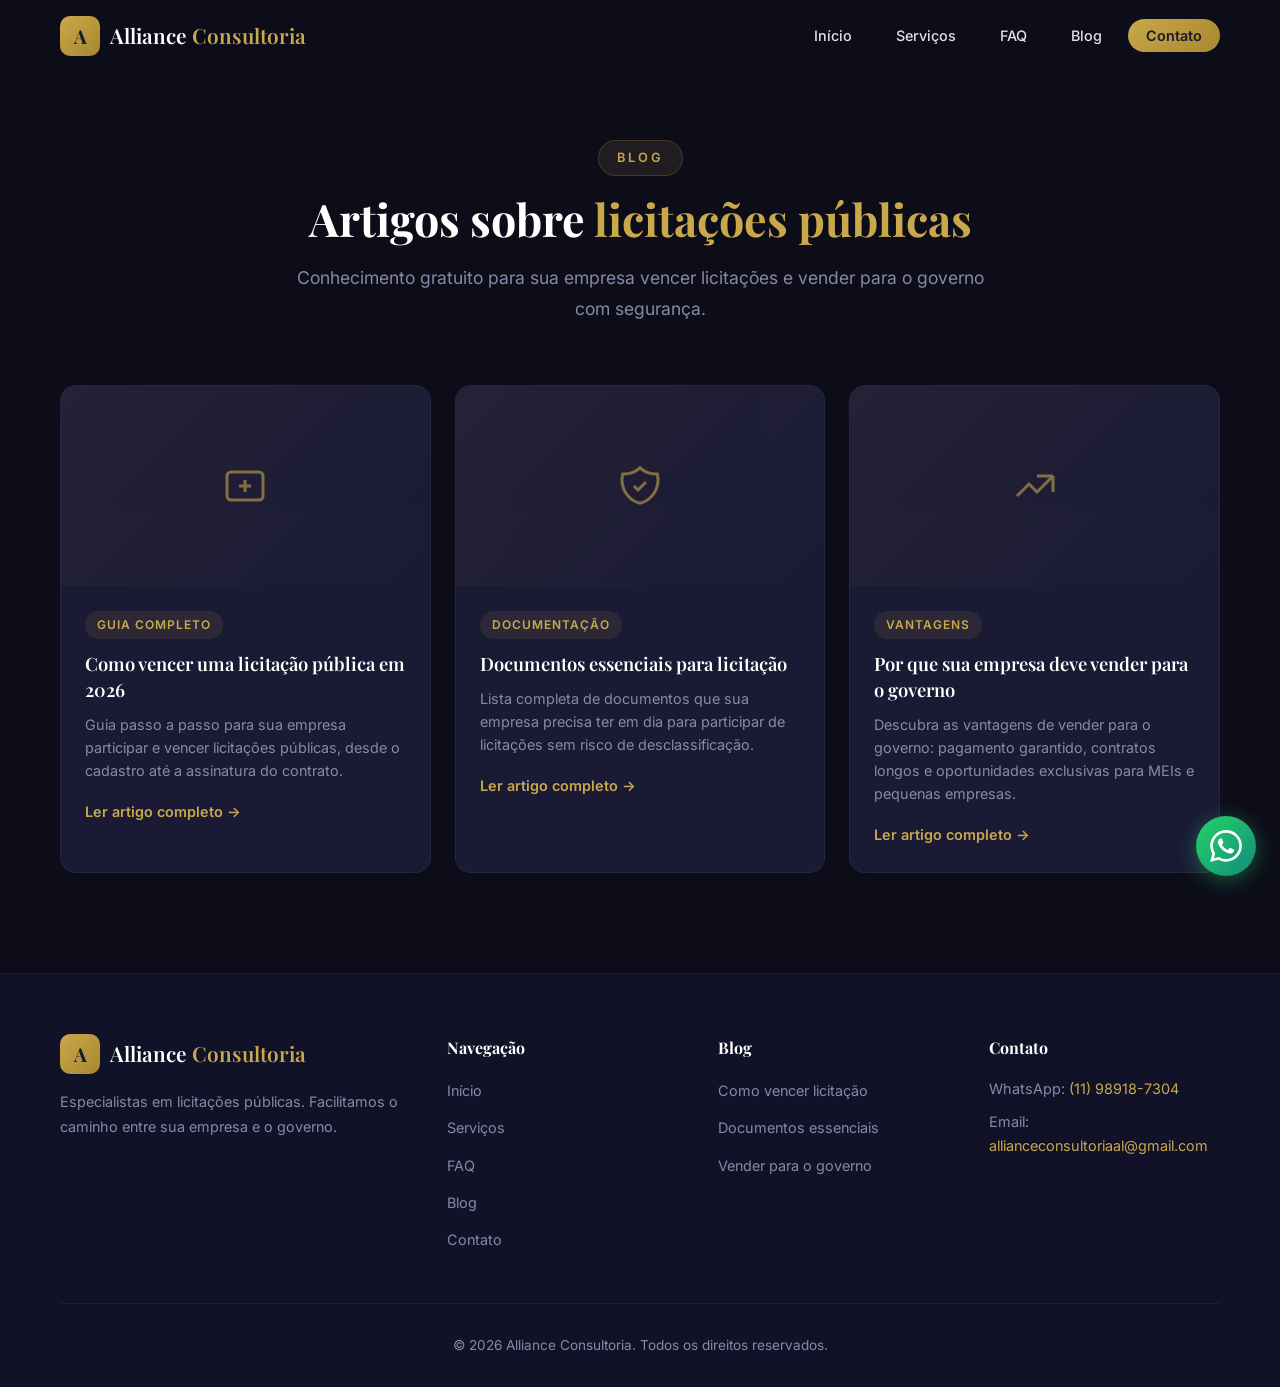
==== blog/index.html @ 2297d513 "Initial commit - Site Alliance Consultoria (licitações públicas)" ====
<!DOCTYPE html>
<html lang="pt-BR">
<head>
  <meta charset="UTF-8">
  <meta name="viewport" content="width=device-width, initial-scale=1.0">
  <title>Blog - Alliance Consultoria | Licitações Públicas</title>
  <meta name="description" content="Blog da Alliance Consultoria com artigos sobre licitações públicas. Aprenda como vencer licitações, documentos necessários, dicas e muito mais.">
  <meta name="keywords" content="blog licitação, artigos licitação pública, como vencer licitação, dicas licitação, alliance consultoria">
  <meta name="robots" content="index, follow">
  <meta property="og:title" content="Blog - Alliance Consultoria | Licitações Públicas">
  <meta property="og:description" content="Artigos e guias completos sobre licitações públicas para sua empresa vencer.">
  <meta property="og:type" content="website">
  <meta property="og:url" content="https://alliance-licitacao.vercel.app/blog">
  <meta property="og:image" content="https://alliance-licitacao.vercel.app/images/og-image.svg">
  <meta name="twitter:card" content="summary_large_image">
  <link rel="preconnect" href="https://fonts.googleapis.com">
  <link rel="preconnect" href="https://fonts.gstatic.com" crossorigin>
  <link href="https://fonts.googleapis.com/css2?family=Playfair+Display:wght@400;600;700&family=Inter:wght@300;400;500;600;700&display=swap" rel="stylesheet">
  <link rel="stylesheet" href="../css/style.css">
  <link rel="icon" type="image/svg+xml" href="../images/favicon.svg">
  <link rel="canonical" href="https://alliance-licitacao.vercel.app/blog">
  <style>
    .blog-page {
      padding-top: 140px;
    }
    .blog-page .blog-grid {
      grid-template-columns: repeat(3, 1fr);
    }
    @media (max-width: 768px) {
      .blog-page .blog-grid {
        grid-template-columns: 1fr;
      }
    }
    @media (max-width: 1024px) and (min-width: 769px) {
      .blog-page .blog-grid {
        grid-template-columns: repeat(2, 1fr);
      }
    }
  </style>
</head>
<body>
  <header class="header scrolled" id="header">
    <div class="container header__inner">
      <a href="../" class="logo">
        <span class="logo__icon">A</span>
        <span class="logo__text">Alliance <span class="logo__highlight">Consultoria</span></span>
      </a>
      <button class="menu-toggle" id="menuToggle" aria-label="Abrir menu">
        <span></span><span></span><span></span>
      </button>
      <nav class="nav" id="nav">
        <ul class="nav__list">
          <li><a href="../#home" class="nav__link">Início</a></li>
          <li><a href="../#servicos" class="nav__link">Serviços</a></li>
          <li><a href="../#faq" class="nav__link">FAQ</a></li>
          <li><a href="../blog/" class="nav__link active">Blog</a></li>
          <li><a href="../#contato" class="nav__link nav__link--cta">Contato</a></li>
        </ul>
      </nav>
    </div>
  </header>

  <section class="section blog-page" id="blog">
    <div class="container">
      <div class="section__header">
        <span class="section__tag">Blog</span>
        <h1 class="section__title">Artigos sobre <span class="text-gold">licitações públicas</span></h1>
        <p class="section__desc">Conhecimento gratuito para sua empresa vencer licitações e vender para o governo com segurança.</p>
      </div>

      <div class="blog-grid">
        <article class="blog-card">
          <div class="blog-card__image">
            <div class="blog-card__img-placeholder">
              <svg width="48" height="48" viewBox="0 0 24 24" fill="none" stroke="currentColor" stroke-width="1.5"><path d="M9 12h6m-3-3v6m-7 4h14a2 2 0 002-2V7a2 2 0 00-2-2H5a2 2 0 00-2 2v10a2 2 0 002 2z"/></svg>
            </div>
          </div>
          <div class="blog-card__body">
            <span class="blog-card__tag">Guia Completo</span>
            <h2 class="blog-card__title">Como vencer uma licitação pública em 2026</h2>
            <p class="blog-card__excerpt">Guia passo a passo para sua empresa participar e vencer licitações públicas, desde o cadastro até a assinatura do contrato.</p>
            <a href="como-vencer-licitacao-publica.html" class="blog-card__link">Ler artigo completo →</a>
          </div>
        </article>

        <article class="blog-card">
          <div class="blog-card__image">
            <div class="blog-card__img-placeholder">
              <svg width="48" height="48" viewBox="0 0 24 24" fill="none" stroke="currentColor" stroke-width="1.5"><path d="M9 12l2 2 4-4m5.618-4.016A11.955 11.955 0 0112 2.944a11.955 11.955 0 01-8.618 3.04A12.02 12.02 0 003 9c0 5.591 3.824 10.29 9 11.622 5.176-1.332 9-6.03 9-11.622 0-1.042-.133-2.052-.382-3.016z"/></svg>
            </div>
          </div>
          <div class="blog-card__body">
            <span class="blog-card__tag">Documentação</span>
            <h2 class="blog-card__title">Documentos essenciais para licitação</h2>
            <p class="blog-card__excerpt">Lista completa de documentos que sua empresa precisa ter em dia para participar de licitações sem risco de desclassificação.</p>
            <a href="documentos-essenciais-licitacao.html" class="blog-card__link">Ler artigo completo →</a>
          </div>
        </article>

        <article class="blog-card">
          <div class="blog-card__image">
            <div class="blog-card__img-placeholder">
              <svg width="48" height="48" viewBox="0 0 24 24" fill="none" stroke="currentColor" stroke-width="1.5"><path d="M13 7h8m0 0v8m0-8l-8 8-4-4-6 6"/></svg>
            </div>
          </div>
          <div class="blog-card__body">
            <span class="blog-card__tag">Vantagens</span>
            <h2 class="blog-card__title">Por que sua empresa deve vender para o governo</h2>
            <p class="blog-card__excerpt">Descubra as vantagens de vender para o governo: pagamento garantido, contratos longos e oportunidades exclusivas para MEIs e pequenas empresas.</p>
            <a href="vender-para-o-governo.html" class="blog-card__link">Ler artigo completo →</a>
          </div>
        </article>
      </div>
    </div>
  </section>

  <footer class="footer">
    <div class="container">
      <div class="footer__grid">
        <div class="footer__brand">
          <div class="logo">
            <span class="logo__icon">A</span>
            <span class="logo__text">Alliance <span class="logo__highlight">Consultoria</span></span>
          </div>
          <p>Especialistas em licitações públicas. Facilitamos o caminho entre sua empresa e o governo.</p>
        </div>
        <div class="footer__links">
          <h4>Navegação</h4>
          <ul>
            <li><a href="../#home">Início</a></li>
            <li><a href="../#servicos">Serviços</a></li>
            <li><a href="../#faq">FAQ</a></li>
            <li><a href="../blog/">Blog</a></li>
            <li><a href="../#contato">Contato</a></li>
          </ul>
        </div>
        <div class="footer__links">
          <h4>Blog</h4>
          <ul>
            <li><a href="como-vencer-licitacao-publica.html">Como vencer licitação</a></li>
            <li><a href="documentos-essenciais-licitacao.html">Documentos essenciais</a></li>
            <li><a href="vender-para-o-governo.html">Vender para o governo</a></li>
          </ul>
        </div>
        <div class="footer__contact">
          <h4>Contato</h4>
          <p>WhatsApp: <a href="https://wa.me/5511989187304">(11) 98918-7304</a></p>
          <p>Email: <a href="mailto:allianceconsultoriaal@gmail.com">allianceconsultoriaal@gmail.com</a></p>
        </div>
      </div>
      <div class="footer__bottom">
        <p>&copy; 2026 Alliance Consultoria. Todos os direitos reservados.</p>
      </div>
    </div>
  </footer>

  <a href="https://wa.me/5511989187304?text=Olá!%20Gostaria%20de%20saber%20mais%20sobre%20licitações" target="_blank" class="whatsapp-float" aria-label="Fale pelo WhatsApp">
    <svg width="32" height="32" viewBox="0 0 24 24" fill="currentColor"><path d="M17.472 14.382c-.297-.149-1.758-.867-2.03-.967-.273-.099-.471-.148-.67.15-.197.297-.767.966-.94 1.164-.173.199-.347.223-.644.075-.297-.15-1.255-.463-2.39-1.475-.883-.788-1.48-1.761-1.653-2.059-.173-.297-.018-.458.13-.606.134-.133.298-.347.446-.52.149-.174.198-.298.298-.497.099-.198.05-.371-.025-.52-.075-.149-.669-1.612-.916-2.207-.242-.579-.487-.5-.669-.51-.173-.008-.371-.01-.57-.01-.198 0-.52.074-.792.372-.272.297-1.04 1.016-1.04 2.479 0 1.462 1.065 2.875 1.213 3.074.149.198 2.096 3.2 5.077 4.487.709.306 1.262.489 1.694.625.712.227 1.36.195 1.871.118.571-.085 1.758-.719 2.006-1.413.248-.694.248-1.289.173-1.413-.074-.124-.272-.198-.57-.347m-5.421 7.403h-.004a9.87 9.87 0 01-5.031-1.378l-.361-.214-3.741.982.998-3.648-.235-.374a9.86 9.86 0 01-1.51-5.26c.001-5.45 4.436-9.884 9.888-9.884 2.64 0 5.122 1.03 6.988 2.898a9.825 9.825 0 012.893 6.994c-.003 5.45-4.437 9.884-9.885 9.884m8.413-18.297A11.815 11.815 0 0012.05 0C5.495 0 .16 5.335.157 11.892c0 2.096.547 4.142 1.588 5.945L.057 24l6.305-1.654a11.882 11.882 0 005.683 1.448h.005c6.554 0 11.89-5.335 11.893-11.893a11.821 11.821 0 00-3.48-8.413z"/></svg>
  </a>

  <script src="../js/script.js"></script>
</body>
</html>
---- css/style.css ----
/* ===== RESET & BASE ===== */
*,
*::before,
*::after {
  margin: 0;
  padding: 0;
  box-sizing: border-box;
}

:root {
  --bg-primary: #0d0d1a;
  --bg-secondary: #111128;
  --bg-card: #1a1a35;
  --bg-light: #f8f9fc;
  --gold: #c9a84c;
  --gold-light: #e8d5a3;
  --gold-dark: #a8882e;
  --text-white: #ffffff;
  --text-light: #e0e0e0;
  --text-muted: #8888aa;
  --text-dark: #1a1a2e;
  --shadow: 0 4px 30px rgba(0,0,0,0.3);
  --shadow-sm: 0 2px 10px rgba(0,0,0,0.2);
  --radius: 16px;
  --radius-sm: 8px;
  --transition: 0.3s cubic-bezier(0.4, 0, 0.2, 1);
  --font-display: 'Playfair Display', serif;
  --font-body: 'Inter', sans-serif;
}

html {
  scroll-behavior: smooth;
  font-size: 16px;
}

body {
  font-family: var(--font-body);
  color: var(--text-light);
  background: var(--bg-primary);
  line-height: 1.7;
  overflow-x: hidden;
  -webkit-font-smoothing: antialiased;
}

img {
  max-width: 100%;
  height: auto;
}

a {
  color: var(--gold);
  text-decoration: none;
  transition: var(--transition);
}

a:hover {
  color: var(--gold-light);
}

ul {
  list-style: none;
}

.container {
  max-width: 1200px;
  margin: 0 auto;
  padding: 0 20px;
}

.text-gold {
  color: var(--gold);
}

.section {
  padding: 100px 0;
}

.section--dark {
  background: var(--bg-secondary);
}

.section__header {
  text-align: center;
  max-width: 700px;
  margin: 0 auto 60px;
}

.section__tag {
  display: inline-block;
  font-size: 0.8rem;
  font-weight: 600;
  letter-spacing: 3px;
  text-transform: uppercase;
  color: var(--gold);
  background: rgba(201, 168, 76, 0.1);
  padding: 6px 18px;
  border-radius: 50px;
  margin-bottom: 16px;
  border: 1px solid rgba(201, 168, 76, 0.2);
}

.section__title {
  font-family: var(--font-display);
  font-size: 2.8rem;
  font-weight: 700;
  color: var(--text-white);
  line-height: 1.2;
  margin-bottom: 16px;
}

.section__desc {
  font-size: 1.1rem;
  color: var(--text-muted);
  line-height: 1.8;
}

/* ===== BUTTONS ===== */
.btn {
  display: inline-flex;
  align-items: center;
  gap: 10px;
  padding: 14px 32px;
  font-family: var(--font-body);
  font-size: 0.95rem;
  font-weight: 600;
  border: none;
  border-radius: 50px;
  cursor: pointer;
  transition: var(--transition);
  text-decoration: none;
  white-space: nowrap;
}

.btn--gold {
  background: linear-gradient(135deg, var(--gold), var(--gold-dark));
  color: var(--text-dark);
  box-shadow: 0 4px 15px rgba(201, 168, 76, 0.3);
}

.btn--gold:hover {
  transform: translateY(-2px);
  box-shadow: 0 8px 25px rgba(201, 168, 76, 0.4);
  color: var(--text-dark);
}

.btn--outline {
  background: transparent;
  color: var(--gold);
  border: 2px solid var(--gold);
}

.btn--outline:hover {
  background: var(--gold);
  color: var(--text-dark);
  transform: translateY(-2px);
}

.btn--full {
  width: 100%;
  justify-content: center;
}

.btn--sm {
  padding: 10px 24px;
  font-size: 0.85rem;
}

/* ===== HEADER / NAV ===== */
.header {
  position: fixed;
  top: 0;
  left: 0;
  right: 0;
  z-index: 1000;
  padding: 16px 0;
  transition: var(--transition);
}

.header.scrolled {
  background: rgba(13, 13, 26, 0.95);
  backdrop-filter: blur(20px);
  -webkit-backdrop-filter: blur(20px);
  box-shadow: 0 2px 30px rgba(0,0,0,0.5);
  padding: 10px 0;
}

.header__inner {
  display: flex;
  align-items: center;
  justify-content: space-between;
}

.logo {
  display: flex;
  align-items: center;
  gap: 10px;
  text-decoration: none;
}

.logo__icon {
  display: flex;
  align-items: center;
  justify-content: center;
  width: 40px;
  height: 40px;
  background: linear-gradient(135deg, var(--gold), var(--gold-dark));
  color: var(--text-dark);
  font-family: var(--font-display);
  font-weight: 700;
  font-size: 1.2rem;
  border-radius: 10px;
}

.logo__text {
  font-family: var(--font-display);
  font-size: 1.3rem;
  font-weight: 600;
  color: var(--text-white);
}

.logo__highlight {
  color: var(--gold);
}

.nav__list {
  display: flex;
  align-items: center;
  gap: 8px;
}

.nav__link {
  padding: 8px 18px;
  font-size: 0.9rem;
  font-weight: 500;
  color: var(--text-light);
  border-radius: 50px;
  transition: var(--transition);
}

.nav__link:hover,
.nav__link.active {
  color: var(--gold);
  background: rgba(201, 168, 76, 0.1);
}

.nav__link--cta {
  background: linear-gradient(135deg, var(--gold), var(--gold-dark));
  color: var(--text-dark) !important;
  font-weight: 600;
}

.nav__link--cta:hover {
  transform: translateY(-1px);
  box-shadow: 0 4px 15px rgba(201, 168, 76, 0.3);
}

.menu-toggle {
  display: none;
  flex-direction: column;
  gap: 5px;
  background: none;
  border: none;
  cursor: pointer;
  padding: 4px;
}

.menu-toggle span {
  display: block;
  width: 28px;
  height: 2px;
  background: var(--text-white);
  border-radius: 2px;
  transition: var(--transition);
}

.menu-toggle.active span:nth-child(1) {
  transform: rotate(45deg) translate(5px, 5px);
}

.menu-toggle.active span:nth-child(2) {
  opacity: 0;
}

.menu-toggle.active span:nth-child(3) {
  transform: rotate(-45deg) translate(5px, -5px);
}

/* ===== HERO ===== */
.hero {
  position: relative;
  min-height: 100vh;
  display: flex;
  align-items: center;
  overflow: hidden;
  padding: 120px 0 80px;
}

.hero__overlay {
  position: absolute;
  inset: 0;
  background:
    radial-gradient(ellipse at 20% 50%, rgba(201, 168, 76, 0.08), transparent 50%),
    radial-gradient(ellipse at 80% 20%, rgba(13, 13, 26, 0.6), transparent 50%),
    linear-gradient(180deg, #0d0d1a 0%, #0d0d1a 60%, #111128 100%);
  z-index: 0;
}

.hero__inner {
  position: relative;
  z-index: 1;
  display: grid;
  grid-template-columns: 1fr 1fr;
  gap: 60px;
  align-items: center;
}

.hero__content {
  max-width: 600px;
}

.hero__badge {
  display: inline-block;
  font-size: 0.8rem;
  font-weight: 600;
  letter-spacing: 2px;
  text-transform: uppercase;
  color: var(--gold);
  background: rgba(201, 168, 76, 0.1);
  padding: 8px 20px;
  border-radius: 50px;
  margin-bottom: 24px;
  border: 1px solid rgba(201, 168, 76, 0.2);
  animation: fadeInUp 0.6s ease;
}

.hero__title {
  font-family: var(--font-display);
  font-size: 3.5rem;
  font-weight: 700;
  color: var(--text-white);
  line-height: 1.15;
  margin-bottom: 20px;
  animation: fadeInUp 0.6s ease 0.1s both;
}

.hero__subtitle {
  font-size: 1.15rem;
  color: var(--text-muted);
  line-height: 1.8;
  margin-bottom: 36px;
  animation: fadeInUp 0.6s ease 0.2s both;
}

.hero__actions {
  display: flex;
  gap: 16px;
  flex-wrap: wrap;
  margin-bottom: 50px;
  animation: fadeInUp 0.6s ease 0.3s both;
}

.hero__stats {
  display: flex;
  gap: 40px;
  animation: fadeInUp 0.6s ease 0.4s both;
}

.hero__stat-number {
  display: block;
  font-family: var(--font-display);
  font-size: 2rem;
  font-weight: 700;
  color: var(--gold);
  line-height: 1;
  margin-bottom: 4px;
}

.hero__stat-label {
  font-size: 0.8rem;
  color: var(--text-muted);
  text-transform: uppercase;
  letter-spacing: 1px;
}

.hero__visual {
  position: relative;
  display: flex;
  align-items: center;
  justify-content: center;
}

.hero__badge-floating {
  position: absolute;
  top: 0;
  right: 0;
  background: linear-gradient(135deg, var(--gold), var(--gold-dark));
  color: var(--text-dark);
  font-weight: 700;
  font-size: 0.9rem;
  padding: 12px 24px;
  border-radius: 50px;
  box-shadow: 0 10px 30px rgba(201, 168, 76, 0.3);
  animation: float 3s ease-in-out infinite;
  z-index: 2;
}

.hero__card-mockup {
  width: 380px;
  background: linear-gradient(135deg, rgba(26, 26, 53, 0.9), rgba(17, 17, 40, 0.95));
  border: 1px solid rgba(201, 168, 76, 0.15);
  border-radius: var(--radius);
  overflow: hidden;
  backdrop-filter: blur(10px);
  box-shadow: 0 20px 60px rgba(0,0,0,0.5);
}

.mockup__header {
  display: flex;
  gap: 8px;
  padding: 16px 20px;
  background: rgba(255,255,255,0.03);
  border-bottom: 1px solid rgba(255,255,255,0.05);
}

.mockup__dot {
  width: 10px;
  height: 10px;
  border-radius: 50%;
  background: var(--gold-dark);
}

.mockup__dot:nth-child(2) { background: var(--gold); }
.mockup__dot:nth-child(3) { background: var(--gold-light); }

.mockup__body {
  padding: 30px 24px;
  display: flex;
  flex-direction: column;
  gap: 14px;
}

.mockup__line {
  height: 10px;
  border-radius: 5px;
  background: rgba(255,255,255,0.06);
  position: relative;
  overflow: hidden;
}

.mockup__line::after {
  content: '';
  position: absolute;
  top: 0;
  left: 0;
  height: 100%;
  background: linear-gradient(90deg, var(--gold), var(--gold-light));
  border-radius: 5px;
  animation: shimmer 2.5s ease-in-out infinite;
}

.mockup__line--full::after { width: 85%; }
.mockup__line--med::after { width: 60%; animation-delay: 0.5s; }
.mockup__line--short::after { width: 40%; animation-delay: 1s; }

.mockup__badge {
  align-self: center;
  background: linear-gradient(135deg, var(--gold), var(--gold-dark));
  color: var(--text-dark);
  font-weight: 700;
  font-size: 0.85rem;
  padding: 8px 24px;
  border-radius: 50px;
  margin-top: 8px;
  letter-spacing: 2px;
}

/* ===== SERVICES ===== */
.services {
  display: grid;
  grid-template-columns: repeat(3, 1fr);
  gap: 24px;
}

.service-card {
  background: var(--bg-card);
  border: 1px solid rgba(255,255,255,0.05);
  border-radius: var(--radius);
  padding: 40px 32px;
  transition: var(--transition);
  position: relative;
  overflow: hidden;
}

.service-card::before {
  content: '';
  position: absolute;
  top: 0;
  left: 0;
  right: 0;
  height: 3px;
  background: linear-gradient(90deg, var(--gold), var(--gold-dark));
  transform: scaleX(0);
  transform-origin: left;
  transition: transform 0.4s ease;
}

.service-card:hover::before {
  transform: scaleX(1);
}

.service-card:hover {
  transform: translateY(-6px);
  box-shadow: 0 12px 40px rgba(0,0,0,0.3);
  border-color: rgba(201, 168, 76, 0.2);
}

.service-card__icon {
  color: var(--gold);
  margin-bottom: 20px;
  width: 56px;
  height: 56px;
  display: flex;
  align-items: center;
  justify-content: center;
  background: rgba(201, 168, 76, 0.1);
  border-radius: 14px;
  transition: var(--transition);
}

.service-card:hover .service-card__icon {
  background: rgba(201, 168, 76, 0.2);
  transform: scale(1.05);
}

.service-card__title {
  font-family: var(--font-display);
  font-size: 1.3rem;
  font-weight: 600;
  color: var(--text-white);
  margin-bottom: 12px;
}

.service-card__desc {
  font-size: 0.95rem;
  color: var(--text-muted);
  line-height: 1.7;
}

/* ===== PROCESS ===== */
.process {
  max-width: 800px;
  margin: 0 auto;
  display: flex;
  flex-direction: column;
  gap: 32px;
}

.process__step {
  display: flex;
  gap: 28px;
  align-items: flex-start;
  padding: 32px;
  background: rgba(26, 26, 53, 0.5);
  border: 1px solid rgba(255,255,255,0.05);
  border-radius: var(--radius);
  transition: var(--transition);
}

.process__step:hover {
  border-color: rgba(201, 168, 76, 0.2);
  transform: translateX(8px);
}

.process__number {
  font-family: var(--font-display);
  font-size: 2.5rem;
  font-weight: 700;
  color: var(--gold);
  line-height: 1;
  min-width: 60px;
  opacity: 0.6;
}

.process__content h3 {
  font-family: var(--font-display);
  font-size: 1.3rem;
  font-weight: 600;
  color: var(--text-white);
  margin-bottom: 8px;
}

.process__content p {
  color: var(--text-muted);
  line-height: 1.7;
}

/* ===== VIDEO ===== */
.video-section {
  text-align: center;
  margin-top: 60px;
}

.video-section__title {
  font-family: var(--font-display);
  font-size: 1.8rem;
  color: var(--text-white);
  margin-bottom: 28px;
}

.video-wrapper {
  max-width: 720px;
  margin: 0 auto;
  border-radius: var(--radius);
  overflow: hidden;
  box-shadow: 0 20px 50px rgba(0,0,0,0.4);
}

.video-embed {
  position: relative;
  padding-bottom: 56.25%;
  height: 0;
}

.video-embed iframe {
  position: absolute;
  top: 0;
  left: 0;
  width: 100%;
  height: 100%;
}

/* ===== BENEFITS ===== */
.benefits {
  display: grid;
  grid-template-columns: repeat(2, 1fr);
  gap: 24px;
  max-width: 800px;
  margin: 0 auto;
}

.benefit {
  display: flex;
  gap: 18px;
  padding: 28px;
  background: var(--bg-card);
  border: 1px solid rgba(255,255,255,0.05);
  border-radius: var(--radius);
  transition: var(--transition);
}

.benefit:hover {
  border-color: rgba(201, 168, 76, 0.2);
  transform: translateY(-3px);
}

.benefit__check {
  flex-shrink: 0;
  width: 40px;
  height: 40px;
  display: flex;
  align-items: center;
  justify-content: center;
  background: rgba(201, 168, 76, 0.15);
  color: var(--gold);
  border-radius: 50%;
}

.benefit__title {
  font-family: var(--font-display);
  font-size: 1.1rem;
  font-weight: 600;
  color: var(--text-white);
  margin-bottom: 6px;
}

.benefit__desc {
  font-size: 0.9rem;
  color: var(--text-muted);
  line-height: 1.6;
}

/* ===== NUMBERS / COUNTER ===== */
.numbers {
  background: var(--bg-secondary);
  padding: 80px 0;
}

.numbers__grid {
  display: grid;
  grid-template-columns: repeat(4, 1fr);
  gap: 40px;
  text-align: center;
}

.numbers__value {
  display: block;
  font-family: var(--font-display);
  font-size: 3rem;
  font-weight: 700;
  color: var(--gold);
  line-height: 1;
  margin-bottom: 8px;
}

.numbers__label {
  font-size: 0.9rem;
  color: var(--text-muted);
  text-transform: uppercase;
  letter-spacing: 1px;
}

/* ===== REAL DATA ===== */
.real-data {
  display: grid;
  grid-template-columns: repeat(4, 1fr);
  gap: 24px;
}

.real-data__card {
  background: var(--bg-card);
  border: 1px solid rgba(255,255,255,0.05);
  border-radius: var(--radius);
  padding: 36px 28px;
  text-align: center;
  transition: var(--transition);
  position: relative;
  overflow: hidden;
}

.real-data__card::after {
  content: '';
  position: absolute;
  bottom: 0;
  left: 0;
  right: 0;
  height: 3px;
  background: linear-gradient(90deg, var(--gold), var(--gold-dark));
  transform: scaleX(0);
  transition: transform 0.4s ease;
}

.real-data__card:hover::after {
  transform: scaleX(1);
}

.real-data__card:hover {
  transform: translateY(-6px);
  box-shadow: 0 12px 40px rgba(0,0,0,0.3);
  border-color: rgba(201, 168, 76, 0.2);
}

.real-data__icon {
  color: var(--gold);
  margin-bottom: 16px;
  display: flex;
  justify-content: center;
}

.real-data__number {
  font-family: var(--font-display);
  font-size: 2.8rem;
  font-weight: 700;
  color: var(--gold);
  line-height: 1;
  margin-bottom: 4px;
}

.real-data__label {
  font-size: 0.75rem;
  font-weight: 600;
  letter-spacing: 2px;
  text-transform: uppercase;
  color: var(--text-muted);
  margin-bottom: 12px;
}

.real-data__card p {
  font-size: 0.85rem;
  color: var(--text-muted);
  line-height: 1.6;
}

.real-data__card {
  opacity: 0;
  transform: translateY(30px);
  transition: opacity 0.6s ease, transform 0.6s ease;
}

.real-data__card.visible {
  opacity: 1;
  transform: translateY(0);
}

/* ===== FAQ ===== */
.faq {
  max-width: 720px;
  margin: 0 auto;
  display: flex;
  flex-direction: column;
  gap: 12px;
}

.faq__item {
  background: var(--bg-card);
  border: 1px solid rgba(255,255,255,0.05);
  border-radius: var(--radius-sm);
  overflow: hidden;
  transition: var(--transition);
}

.faq__item:hover {
  border-color: rgba(201, 168, 76, 0.15);
}

.faq__question {
  width: 100%;
  display: flex;
  align-items: center;
  justify-content: space-between;
  padding: 20px 24px;
  background: none;
  border: none;
  color: var(--text-white);
  font-family: var(--font-body);
  font-size: 1rem;
  font-weight: 500;
  cursor: pointer;
  text-align: left;
  transition: var(--transition);
  gap: 16px;
}

.faq__question:hover {
  color: var(--gold);
}

.faq__arrow {
  flex-shrink: 0;
  transition: transform 0.3s ease;
  color: var(--gold);
}

.faq__item.active .faq__arrow {
  transform: rotate(180deg);
}

.faq__answer {
  max-height: 0;
  overflow: hidden;
  transition: max-height 0.3s ease, padding 0.3s ease;
}

.faq__item.active .faq__answer {
  max-height: 300px;
  padding: 0 24px 20px;
}

.faq__answer p {
  color: var(--text-muted);
  line-height: 1.7;
  font-size: 0.95rem;
}

.faq__answer a {
  color: var(--gold);
  text-decoration: underline;
}

/* ===== BLOG ===== */
.blog-grid {
  display: grid;
  grid-template-columns: repeat(3, 1fr);
  gap: 24px;
}

.blog-card {
  background: var(--bg-card);
  border: 1px solid rgba(255,255,255,0.05);
  border-radius: var(--radius);
  overflow: hidden;
  transition: var(--transition);
}

.blog-card:hover {
  transform: translateY(-6px);
  box-shadow: 0 12px 40px rgba(0,0,0,0.3);
  border-color: rgba(201, 168, 76, 0.2);
}

.blog-card__image {
  height: 200px;
  overflow: hidden;
}

.blog-card__img-placeholder {
  width: 100%;
  height: 100%;
  display: flex;
  align-items: center;
  justify-content: center;
  background: linear-gradient(135deg, rgba(201, 168, 76, 0.1), rgba(26, 26, 53, 1));
  color: var(--gold);
  opacity: 0.6;
}

.blog-card__body {
  padding: 24px;
}

.blog-card__tag {
  display: inline-block;
  font-size: 0.75rem;
  font-weight: 600;
  letter-spacing: 1px;
  text-transform: uppercase;
  color: var(--gold);
  background: rgba(201, 168, 76, 0.1);
  padding: 4px 12px;
  border-radius: 50px;
  margin-bottom: 12px;
}

.blog-card__title {
  font-family: var(--font-display);
  font-size: 1.15rem;
  font-weight: 600;
  color: var(--text-white);
  margin-bottom: 10px;
  line-height: 1.4;
}

.blog-card__excerpt {
  font-size: 0.9rem;
  color: var(--text-muted);
  line-height: 1.6;
  margin-bottom: 16px;
}

.blog-card__link {
  font-size: 0.9rem;
  font-weight: 600;
  color: var(--gold);
}

.blog__more {
  text-align: center;
  margin-top: 40px;
}

/* ===== CONTACT ===== */
.contact {
  display: grid;
  grid-template-columns: 1fr 1.3fr;
  gap: 40px;
  align-items: start;
}

.contact__info {
  display: flex;
  flex-direction: column;
  gap: 16px;
}

.contact__card {
  display: flex;
  align-items: center;
  gap: 16px;
  padding: 20px;
  background: var(--bg-card);
  border: 1px solid rgba(255,255,255,0.05);
  border-radius: var(--radius-sm);
  transition: var(--transition);
}

.contact__card:hover {
  border-color: rgba(201, 168, 76, 0.2);
}

.contact__card-icon {
  width: 48px;
  height: 48px;
  display: flex;
  align-items: center;
  justify-content: center;
  background: rgba(201, 168, 76, 0.1);
  color: var(--gold);
  border-radius: 12px;
  flex-shrink: 0;
}

.contact__card h4 {
  font-size: 0.85rem;
  color: var(--text-muted);
  margin-bottom: 2px;
}

.contact__card a,
.contact__card p {
  font-size: 0.95rem;
  color: var(--text-white);
  font-weight: 500;
}

.contact__cta {
  margin-top: 12px;
  padding: 28px;
  background: linear-gradient(135deg, rgba(201, 168, 76, 0.08), rgba(201, 168, 76, 0.02));
  border: 1px solid rgba(201, 168, 76, 0.15);
  border-radius: var(--radius);
  text-align: center;
}

.contact__cta h3 {
  font-family: var(--font-display);
  font-size: 1.3rem;
  color: var(--text-white);
  margin-bottom: 8px;
}

.contact__cta p {
  font-size: 0.9rem;
  color: var(--text-muted);
  margin-bottom: 20px;
}

/* ===== FORM ===== */
.contact__form {
  background: var(--bg-card);
  border: 1px solid rgba(255,255,255,0.05);
  border-radius: var(--radius);
  padding: 36px;
}

.form__header {
  margin-bottom: 28px;
}

.form__header h3 {
  font-family: var(--font-display);
  font-size: 1.5rem;
  color: var(--text-white);
  margin-bottom: 6px;
}

.form__header p {
  color: var(--text-muted);
  font-size: 0.9rem;
}

.form__group {
  margin-bottom: 20px;
}

.form__group label {
  display: block;
  font-size: 0.85rem;
  font-weight: 500;
  color: var(--text-light);
  margin-bottom: 6px;
}

.form__group input,
.form__group textarea {
  width: 100%;
  padding: 12px 16px;
  background: rgba(255,255,255,0.04);
  border: 1px solid rgba(255,255,255,0.08);
  border-radius: var(--radius-sm);
  color: var(--text-white);
  font-family: var(--font-body);
  font-size: 0.95rem;
  transition: var(--transition);
  outline: none;
}

.form__group input::placeholder,
.form__group textarea::placeholder {
  color: rgba(255,255,255,0.2);
}

.form__group input:focus,
.form__group textarea:focus {
  border-color: var(--gold);
  background: rgba(201, 168, 76, 0.05);
  box-shadow: 0 0 0 3px rgba(201, 168, 76, 0.1);
}

.form__status {
  font-size: 0.9rem;
  margin-bottom: 16px;
  padding: 10px;
  border-radius: var(--radius-sm);
  display: none;
}

.form__status.success {
  display: block;
  background: rgba(76, 201, 100, 0.1);
  color: #4cc964;
  border: 1px solid rgba(76, 201, 100, 0.3);
}

.form__status.error {
  display: block;
  background: rgba(201, 76, 76, 0.1);
  color: #e74c4c;
  border: 1px solid rgba(201, 76, 76, 0.3);
}

/* ===== FOOTER ===== */
.footer {
  background: var(--bg-secondary);
  border-top: 1px solid rgba(255,255,255,0.05);
  padding: 60px 0 30px;
}

.footer__grid {
  display: grid;
  grid-template-columns: 1.5fr 1fr 1fr 1fr;
  gap: 40px;
  margin-bottom: 40px;
}

.footer__brand .logo {
  margin-bottom: 16px;
}

.footer__brand p {
  font-size: 0.9rem;
  color: var(--text-muted);
  line-height: 1.7;
}

.footer__links h4,
.footer__contact h4 {
  font-family: var(--font-display);
  font-size: 1rem;
  color: var(--text-white);
  margin-bottom: 16px;
}

.footer__links ul li {
  margin-bottom: 10px;
}

.footer__links ul li a {
  font-size: 0.9rem;
  color: var(--text-muted);
}

.footer__links ul li a:hover {
  color: var(--gold);
}

.footer__contact p {
  font-size: 0.9rem;
  color: var(--text-muted);
  margin-bottom: 8px;
}

.footer__bottom {
  padding-top: 30px;
  border-top: 1px solid rgba(255,255,255,0.05);
  text-align: center;
}

.footer__bottom p {
  font-size: 0.85rem;
  color: var(--text-muted);
}

/* ===== WHATSAPP FLOATING ===== */
.whatsapp-float {
  position: fixed;
  bottom: 24px;
  right: 24px;
  z-index: 999;
  width: 60px;
  height: 60px;
  display: flex;
  align-items: center;
  justify-content: center;
  background: linear-gradient(135deg, #25D366, #128C7E);
  color: white;
  border-radius: 50%;
  box-shadow: 0 4px 20px rgba(37, 211, 102, 0.4);
  transition: var(--transition);
}

.whatsapp-float:hover {
  transform: scale(1.1);
  box-shadow: 0 8px 30px rgba(37, 211, 102, 0.5);
  color: white;
}

/* ===== ANIMATIONS ===== */
@keyframes fadeInUp {
  from {
    opacity: 0;
    transform: translateY(30px);
  }
  to {
    opacity: 1;
    transform: translateY(0);
  }
}

@keyframes float {
  0%, 100% {
    transform: translateY(0px);
  }
  50% {
    transform: translateY(-12px);
  }
}

@keyframes shimmer {
  0% {
    opacity: 0.3;
  }
  50% {
    opacity: 1;
  }
  100% {
    opacity: 0.3;
  }
}

/* ===== SCROLL ANIMATION ===== */
.reveal {
  opacity: 0;
  transform: translateY(40px);
  transition: opacity 0.6s ease, transform 0.6s ease;
}

.reveal.visible {
  opacity: 1;
  transform: translateY(0);
}

/* ===== RESPONSIVE ===== */
@media (max-width: 1024px) {
  .hero__inner {
    grid-template-columns: 1fr;
    text-align: center;
  }
  .hero__content {
    max-width: 100%;
  }
  .hero__actions {
    justify-content: center;
  }
  .hero__stats {
    justify-content: center;
  }
  .hero__visual {
    display: none;
  }
  .services {
    grid-template-columns: repeat(2, 1fr);
  }
  .numbers__grid {
    grid-template-columns: repeat(2, 1fr);
    gap: 30px;
  }
  .real-data {
    grid-template-columns: repeat(2, 1fr);
  }
  .blog-grid {
    grid-template-columns: repeat(2, 1fr);
  }
  .contact {
    grid-template-columns: 1fr;
  }
  .footer__grid {
    grid-template-columns: repeat(2, 1fr);
  }
}

@media (max-width: 768px) {
  .section {
    padding: 60px 0;
  }
  .section__title {
    font-size: 2rem;
  }
  .hero__title {
    font-size: 2.2rem;
  }
  .hero__subtitle {
    font-size: 1rem;
  }
  .hero__stats {
    flex-direction: column;
    gap: 20px;
  }
  .menu-toggle {
    display: flex;
  }
  .nav {
    position: fixed;
    top: 0;
    right: -100%;
    width: 280px;
    height: 100vh;
    background: var(--bg-primary);
    padding: 80px 24px 24px;
    transition: right 0.3s ease;
    box-shadow: -10px 0 30px rgba(0,0,0,0.5);
    border-left: 1px solid rgba(255,255,255,0.05);
  }
  .nav.open {
    right: 0;
  }
  .nav__list {
    flex-direction: column;
    gap: 4px;
  }
  .nav__link {
    width: 100%;
    padding: 14px 20px;
  }
  .services {
    grid-template-columns: 1fr;
  }
  .process__step {
    flex-direction: column;
    gap: 12px;
    padding: 24px;
  }
  .process__number {
    font-size: 2rem;
  }
  .benefits {
    grid-template-columns: 1fr;
  }
  .blog-grid {
    grid-template-columns: 1fr;
  }
  .contact__form {
    padding: 24px;
  }
  .footer__grid {
    grid-template-columns: 1fr;
    gap: 30px;
  }
  .numbers__grid {
    grid-template-columns: repeat(2, 1fr);
    gap: 24px;
  }
  .numbers__value {
    font-size: 2.2rem;
  }
}

@media (max-width: 480px) {
  .hero__title {
    font-size: 1.8rem;
  }
  .hero__actions {
    flex-direction: column;
    align-items: center;
  }
  .btn {
    width: 100%;
    justify-content: center;
  }
  .section__title {
    font-size: 1.7rem;
  }
  .numbers__grid {
    grid-template-columns: 1fr 1fr;
  }
  .real-data {
    grid-template-columns: 1fr;
  }
}
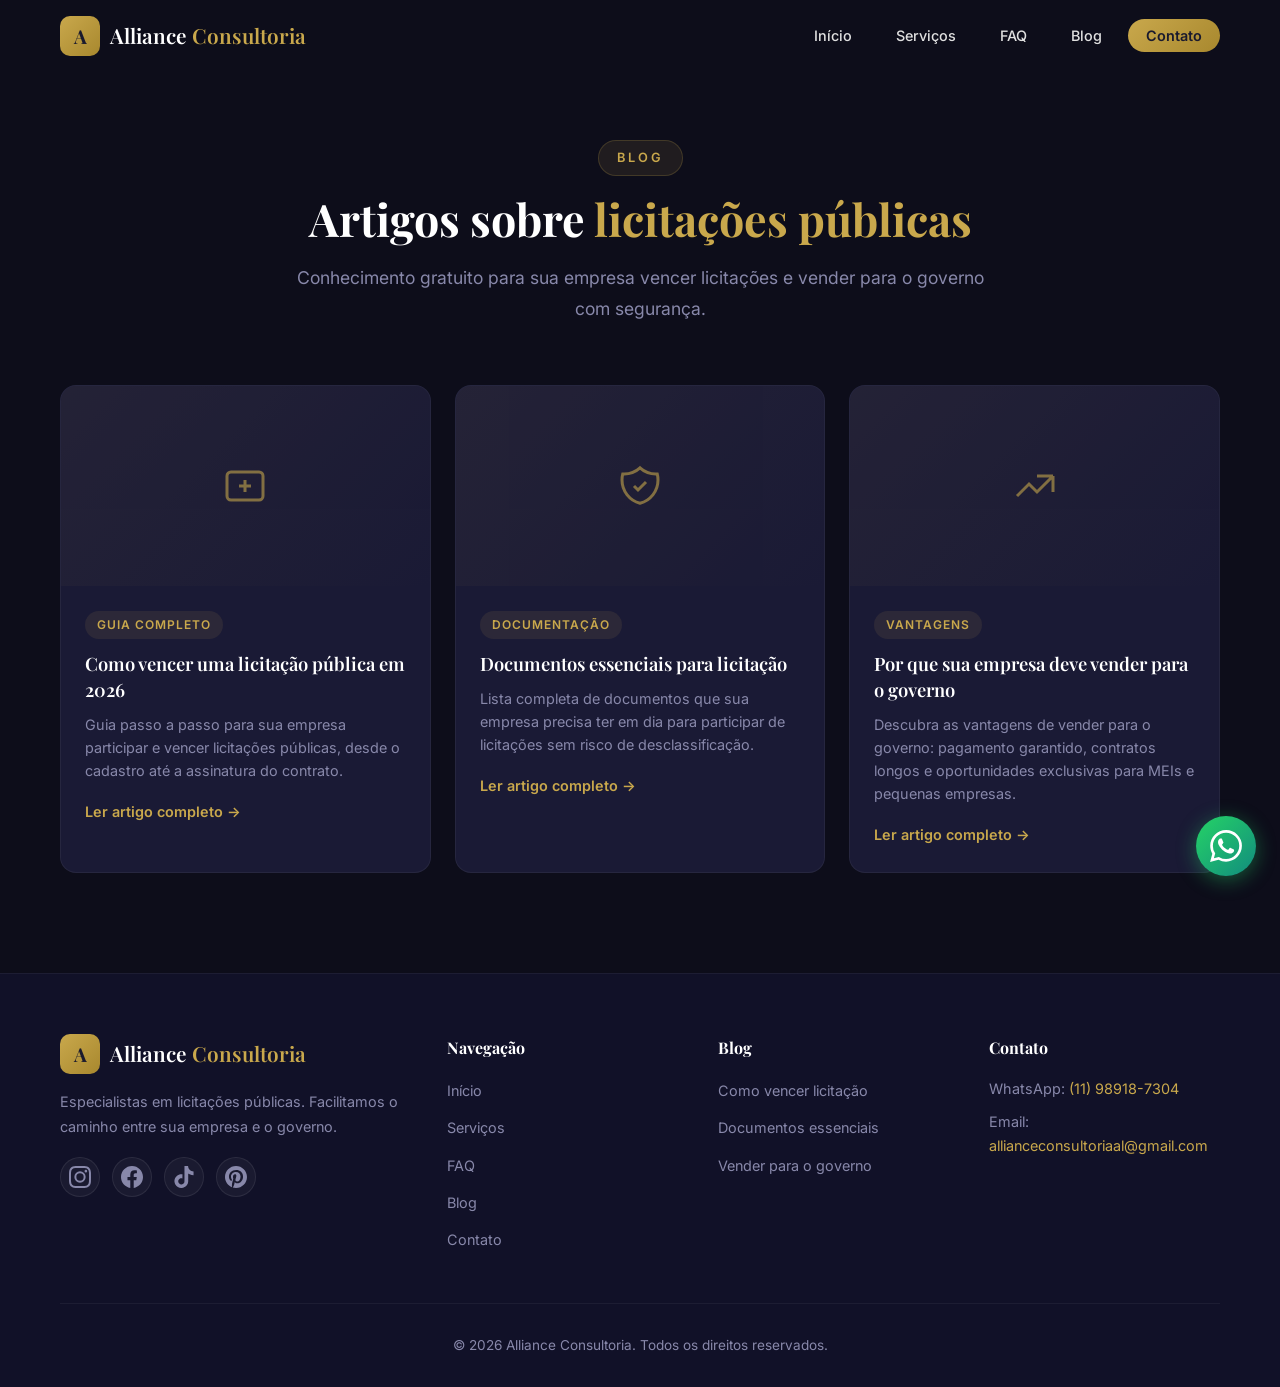
==== commit 9c38cbaa: "Adiciona ícones das redes sociais no rodapé (Instagram, Facebook, TikTok, Pinterest)" ====
--- a/blog/index.html
+++ b/blog/index.html
@@ -123,6 +123,12 @@
             <span class="logo__text">Alliance <span class="logo__highlight">Consultoria</span></span>
           </div>
           <p>Especialistas em licitações públicas. Facilitamos o caminho entre sua empresa e o governo.</p>
+          <div class="footer__social">
+            <a href="https://rebrand.ly/akr2nht" target="_blank" rel="noopener" aria-label="Instagram"><svg width="22" height="22" viewBox="0 0 24 24" fill="currentColor"><path d="M12 2.163c3.204 0 3.584.012 4.85.07 3.252.148 4.771 1.691 4.919 4.919.058 1.265.069 1.645.069 4.849 0 3.205-.012 3.584-.069 4.849-.149 3.225-1.664 4.771-4.919 4.919-1.266.058-1.644.07-4.85.07-3.204 0-3.584-.012-4.849-.07-3.26-.149-4.771-1.699-4.919-4.92-.058-1.265-.07-1.644-.07-4.849 0-3.204.013-3.583.07-4.849.149-3.227 1.664-4.771 4.919-4.919 1.266-.057 1.645-.069 4.849-.069zM12 0C8.741 0 8.333.014 7.053.072 2.695.272.273 2.69.073 7.052.014 8.333 0 8.741 0 12c0 3.259.014 3.668.072 4.948.2 4.358 2.618 6.78 6.98 6.98C8.333 23.986 8.741 24 12 24c3.259 0 3.668-.014 4.948-.072 4.354-.2 6.782-2.618 6.979-6.98.059-1.28.073-1.689.073-4.948 0-3.259-.014-3.667-.072-4.947-.196-4.354-2.617-6.78-6.979-6.98C15.668.014 15.259 0 12 0zm0 5.838a6.162 6.162 0 100 12.324 6.162 6.162 0 000-12.324zM12 16a4 4 0 110-8 4 4 0 010 8zm6.406-11.845a1.44 1.44 0 100 2.881 1.44 1.44 0 000-2.881z"/></svg></a>
+            <a href="https://rebrand.ly/elnberf" target="_blank" rel="noopener" aria-label="Facebook"><svg width="22" height="22" viewBox="0 0 24 24" fill="currentColor"><path d="M24 12.073c0-6.627-5.373-12-12-12S0 5.446 0 12.073c0 5.99 4.388 10.954 10.125 11.854v-8.385H7.078v-3.47h3.047V9.43c0-3.007 1.792-4.669 4.533-4.669 1.312 0 2.686.235 2.686.235v2.953H15.83c-1.491 0-1.956.925-1.956 1.874v2.25h3.328l-.532 3.47h-2.796v8.385C19.612 23.027 24 18.062 24 12.073z"/></svg></a>
+            <a href="https://rebrand.ly/awpo2cc" target="_blank" rel="noopener" aria-label="TikTok"><svg width="22" height="22" viewBox="0 0 24 24" fill="currentColor"><path d="M12.525.02c1.31-.02 2.61-.01 3.91-.02.08 1.53.63 3.09 1.75 4.17 1.12 1.11 2.7 1.62 4.24 1.79v4.03c-1.44-.05-2.89-.35-4.2-.97-.57-.26-1.1-.59-1.62-.93-.01 2.92.01 5.84-.02 8.75-.08 1.4-.54 2.79-1.35 3.94-1.31 1.92-3.58 3.17-5.91 3.21-1.43.08-2.86-.31-4.08-1.03-2.02-1.19-3.44-3.37-3.65-5.71-.02-.5-.03-1-.01-1.49.18-1.9 1.12-3.72 2.58-4.96 1.66-1.44 3.98-2.13 6.15-1.72.02 1.48-.04 2.96-.04 4.44-.99-.32-2.15-.23-3.02.37-.63.41-1.11 1.04-1.36 1.75-.21.51-.15 1.07-.14 1.61.24 1.64 1.82 3.02 3.5 2.87 1.12-.01 2.19-.66 2.77-1.61.19-.33.4-.67.41-1.06.1-1.79.06-3.57.07-5.36.01-4.03-.01-8.05.02-12.07z"/></svg></a>
+            <a href="https://rebrand.ly/0xoz889" target="_blank" rel="noopener" aria-label="Pinterest"><svg width="22" height="22" viewBox="0 0 24 24" fill="currentColor"><path d="M12 0C5.373 0 0 5.372 0 12c0 5.084 3.163 9.426 7.627 11.174-.105-.949-.2-2.405.042-3.441.218-.937 1.407-5.965 1.407-5.965s-.359-.719-.359-1.782c0-1.668.967-2.914 2.171-2.914 1.023 0 1.518.769 1.518 1.69 0 1.029-.655 2.568-.994 3.995-.283 1.194.599 2.169 1.777 2.169 2.133 0 3.772-2.249 3.772-5.495 0-2.873-2.064-4.882-5.012-4.882-3.414 0-5.418 2.561-5.418 5.207 0 1.031.397 2.138.893 2.738a.36.36 0 01.083.345l-.333 1.36c-.053.22-.174.267-.402.161-1.499-.698-2.436-2.889-2.436-4.649 0-3.785 2.75-7.262 7.929-7.262 4.163 0 7.398 2.967 7.398 6.931 0 4.136-2.607 7.464-6.227 7.464-1.216 0-2.359-.631-2.75-1.378l-.748 2.853c-.271 1.043-1.002 2.35-1.492 3.146C9.57 23.812 10.763 24 12 24c6.627 0 12-5.373 12-12 0-6.628-5.373-12-12-12z"/></svg></a>
+          </div>
         </div>
         <div class="footer__links">
           <h4>Navegação</h4>
--- a/css/style.css
+++ b/css/style.css
@@ -1238,6 +1238,33 @@
   transform: translateY(0);
 }
 
+/* ===== SOCIAL ICONS ===== */
+.footer__social {
+  display: flex;
+  gap: 12px;
+  margin-top: 18px;
+}
+
+.footer__social a {
+  display: flex;
+  align-items: center;
+  justify-content: center;
+  width: 40px;
+  height: 40px;
+  background: rgba(255,255,255,0.04);
+  border: 1px solid rgba(255,255,255,0.08);
+  border-radius: 50%;
+  color: var(--text-muted);
+  transition: var(--transition);
+}
+
+.footer__social a:hover {
+  color: var(--gold);
+  background: rgba(201, 168, 76, 0.1);
+  border-color: rgba(201, 168, 76, 0.2);
+  transform: translateY(-3px);
+}
+
 /* ===== RESPONSIVE ===== */
 @media (max-width: 1024px) {
   .hero__inner {
